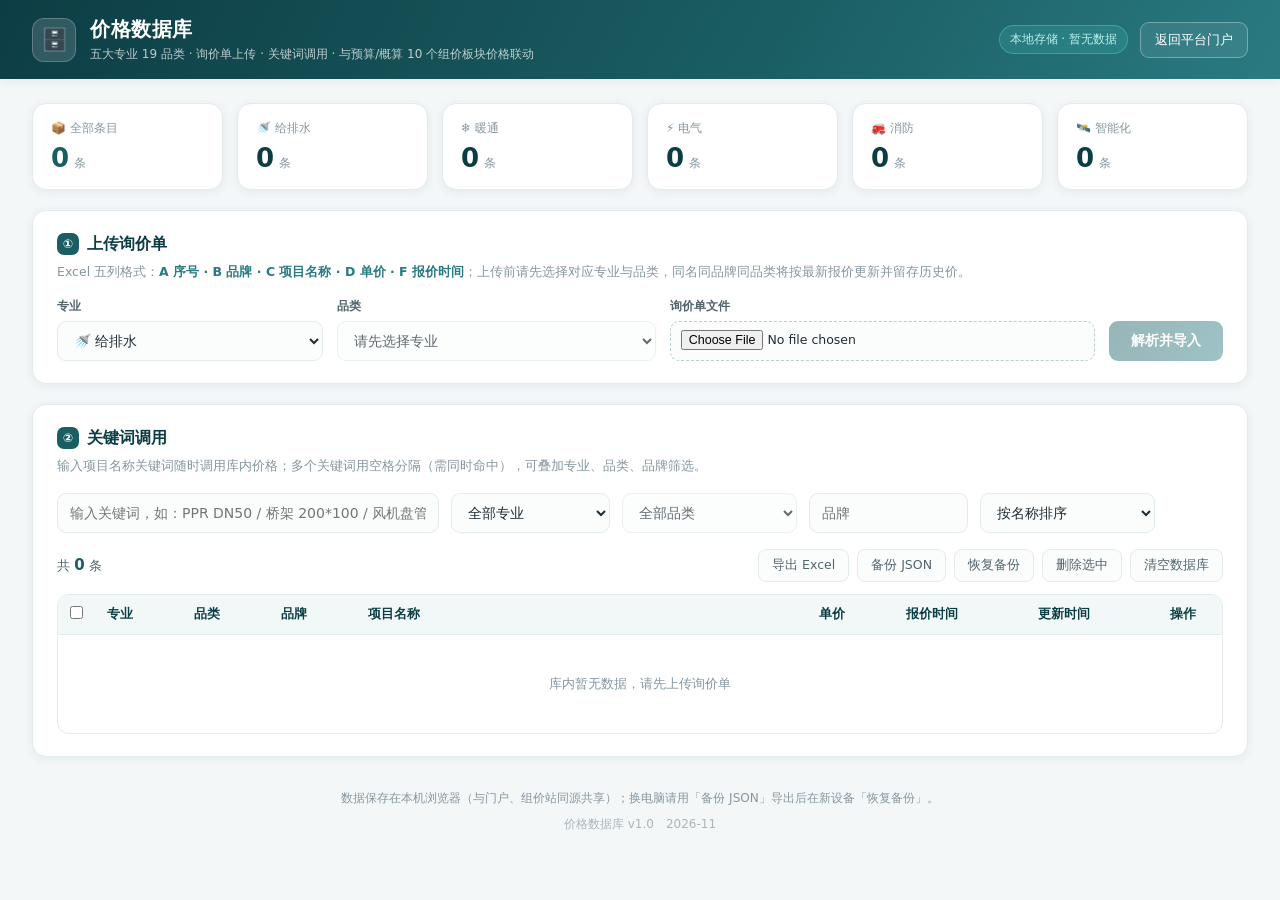
==== price-db/index.html @ 19363037 "新增第四板块「价格数据库」：五专业19品类询价单入库、关键词调用、Excel导出与备份恢复 v2.8" ====
<!DOCTYPE html>
<html lang="zh-CN">
<head>
<meta charset="UTF-8">
<meta name="viewport" content="width=device-width, initial-scale=1.0">
<title>价格数据库 · 造价行业AI赋能平台</title>
<meta name="description" content="造价行业AI赋能平台价格数据库：五大专业19品类询价单上传、关键词调用，与预算/概算十大组价板块价格联动。">
<link rel="stylesheet" href="css/style.css">
</head>
<body>

<header class="topbar">
    <div class="brand">
        <div class="logo">🗄️</div>
        <div class="brand-text">
            <h1>价格数据库</h1>
            <p>五大专业 19 品类 · 询价单上传 · 关键词调用 · 与预算/概算 10 个组价板块价格联动</p>
        </div>
    </div>
    <div class="top-actions">
        <span class="store-tip" id="storeTip">本地存储</span>
        <a class="btn-ghost" href="https://liguanya.github.io/jidian-list-system/" target="_blank" rel="noopener">返回平台门户</a>
    </div>
</header>

<main class="wrap">

    <!-- 概览 -->
    <section class="stats" id="stats"></section>

    <!-- 上传 -->
    <section class="card">
        <div class="card-head">
            <h2><span class="idx">①</span>上传询价单</h2>
            <p>Excel 五列格式：<b>A 序号 · B 品牌 · C 项目名称 · D 单价 · F 报价时间</b>；上传前请先选择对应专业与品类，同名同品牌同品类将按最新报价更新并留存历史价。</p>
        </div>
        <div class="upload-grid">
            <label class="field">
                <span>专业</span>
                <select id="upProf"></select>
            </label>
            <label class="field">
                <span>品类</span>
                <select id="upCat"></select>
            </label>
            <label class="field file-field">
                <span>询价单文件</span>
                <input type="file" id="upFile" accept=".xlsx,.xls,.csv">
            </label>
            <button class="btn-primary" id="upBtn" disabled>解析并导入</button>
        </div>
        <div class="msg" id="upMsg"></div>
        <div class="preview" id="upPreview"></div>
    </section>

    <!-- 查询 -->
    <section class="card">
        <div class="card-head">
            <h2><span class="idx">②</span>关键词调用</h2>
            <p>输入项目名称关键词随时调用库内价格；多个关键词用空格分隔（需同时命中），可叠加专业、品类、品牌筛选。</p>
        </div>
        <div class="search-row">
            <input type="text" id="q" placeholder="输入关键词，如：PPR DN50 / 桥架 200*100 / 风机盘管 / 配电箱">
            <select id="fProf"></select>
            <select id="fCat"></select>
            <input type="text" id="fBrand" placeholder="品牌">
            <select id="sort">
                <option value="name">按名称排序</option>
                <option value="price">按单价升序</option>
                <option value="date">按报价时间</option>
            </select>
            <button class="btn-ghost" id="resetBtn">重置</button>
        </div>

        <div class="toolbar">
            <span class="count" id="count">共 0 条</span>
            <div class="tools">
                <button class="btn-line" id="exportXlsx">导出 Excel</button>
                <button class="btn-line" id="exportJson">备份 JSON</button>
                <button class="btn-line" id="importJson">恢复备份</button>
                <button class="btn-line danger" id="delSel">删除选中</button>
                <button class="btn-line danger" id="clearAll">清空数据库</button>
            </div>
        </div>

        <div class="table-wrap">
            <table id="list">
                <thead>
                    <tr>
                        <th class="col-ck"><input type="checkbox" id="ckAll"></th>
                        <th>专业</th>
                        <th>品类</th>
                        <th>品牌</th>
                        <th class="col-name">项目名称</th>
                        <th class="num">单价</th>
                        <th>报价时间</th>
                        <th>更新时间</th>
                        <th class="col-op">操作</th>
                    </tr>
                </thead>
                <tbody id="tbody"></tbody>
            </table>
            <div class="empty" id="empty">库内暂无数据，请先上传询价单</div>
        </div>
    </section>

    <footer class="foot">
        <p>数据保存在本机浏览器（与门户、组价站同源共享）；换电脑请用「备份 JSON」导出后在新设备「恢复备份」。</p>
        <p class="foot-ver">价格数据库 v1.0　2026-11</p>
    </footer>
</main>

<input type="file" id="jsonFile" accept=".json" hidden>

<script src="js/xlsx.full.min.js"></script>
<script src="js/db.js"></script>
<script src="js/app.js"></script>
</body>
</html>
---- price-db/css/style.css ----
/* ===================== 基础 ===================== */
:root {
    --primary: #1a5e63;
    --primary-dark: #0d3d44;
    --primary-light: #2a7a82;
    --accent: #4ecdc4;
    --ink: #1f2d33;
    --ink-2: #52646c;
    --ink-3: #8697a0;
    --line: #e3ebee;
    --bg: #f4f7f8;
    --white: #fff;
    --ok: #2e9e6b;
    --warn: #d98829;
    --danger: #c0392b;
    --shadow-sm: 0 2px 10px rgba(13, 61, 68, .07);
    --shadow: 0 8px 26px rgba(13, 61, 68, .10);
    --radius: 14px;
    --tr: all .22s cubic-bezier(.4, 0, .2, 1);
}
* { margin: 0; padding: 0; box-sizing: border-box; }
body {
    font-family: 'PingFang SC', 'Microsoft YaHei', 'Segoe UI', system-ui, sans-serif;
    background: var(--bg); color: var(--ink); min-height: 100vh;
    -webkit-font-smoothing: antialiased; font-size: 14px;
}
button { font-family: inherit; cursor: pointer; border: none; background: none; }
a { color: inherit; text-decoration: none; }
input, select { font-family: inherit; font-size: 14px; color: var(--ink); }

/* ===================== 顶栏 ===================== */
.topbar {
    display: flex; align-items: center; justify-content: space-between; gap: 20px;
    padding: 16px 32px;
    background: linear-gradient(120deg, var(--primary-dark), var(--primary) 60%, var(--primary-light));
    color: #fff; box-shadow: var(--shadow-sm);
    position: sticky; top: 0; z-index: 20;
}
.brand { display: flex; align-items: center; gap: 14px; }
.logo {
    width: 44px; height: 44px; border-radius: 12px;
    display: grid; place-items: center; font-size: 22px;
    background: rgba(255, 255, 255, .14); border: 1px solid rgba(255, 255, 255, .22);
}
.brand-text h1 { font-size: 20px; font-weight: 700; letter-spacing: .5px; }
.brand-text p { font-size: 12px; color: rgba(255, 255, 255, .72); margin-top: 3px; }
.top-actions { display: flex; align-items: center; gap: 12px; }
.store-tip {
    font-size: 12px; padding: 5px 10px; border-radius: 20px;
    background: rgba(78, 205, 196, .18); border: 1px solid rgba(78, 205, 196, .45);
    color: #b8f2ec;
}
.btn-ghost {
    font-size: 13px; padding: 8px 14px; border-radius: 9px;
    border: 1px solid rgba(255, 255, 255, .32); color: #fff;
    background: rgba(255, 255, 255, .08); transition: var(--tr);
}
.btn-ghost:hover { background: rgba(255, 255, 255, .18); }

/* ===================== 布局 ===================== */
.wrap { max-width: 1440px; margin: 0 auto; padding: 24px 32px 40px; }
.card {
    background: var(--white); border-radius: var(--radius); box-shadow: var(--shadow-sm);
    padding: 22px 24px; margin-bottom: 20px; border: 1px solid var(--line);
}
.card-head { margin-bottom: 16px; }
.card-head h2 { font-size: 16px; font-weight: 700; color: var(--primary-dark); display: flex; align-items: center; gap: 8px; }
.card-head .idx {
    display: inline-grid; place-items: center; width: 22px; height: 22px;
    border-radius: 7px; background: var(--primary); color: #fff; font-size: 12px; font-weight: 600;
}
.card-head p { font-size: 12.5px; color: var(--ink-3); line-height: 1.7; margin-top: 6px; }
.card-head b { color: var(--primary-light); }

/* ===================== 统计 ===================== */
.stats { display: grid; grid-template-columns: repeat(6, 1fr); gap: 14px; margin-bottom: 20px; }
.stat {
    background: var(--white); border: 1px solid var(--line); border-radius: var(--radius);
    padding: 16px 18px; box-shadow: var(--shadow-sm); transition: var(--tr); cursor: pointer;
}
.stat:hover { transform: translateY(-2px); box-shadow: var(--shadow); }
.stat.active { border-color: var(--accent); box-shadow: 0 0 0 2px rgba(78, 205, 196, .28); }
.stat .k { font-size: 12px; color: var(--ink-3); display: flex; align-items: center; gap: 6px; }
.stat .v { font-size: 26px; font-weight: 700; color: var(--primary-dark); margin-top: 6px; letter-spacing: .5px; }
.stat .v small { font-size: 12px; font-weight: 400; color: var(--ink-3); margin-left: 4px; }
.stat.total .v { color: var(--primary); }

/* ===================== 上传 ===================== */
.upload-grid {
    display: grid; grid-template-columns: 1fr 1.2fr 1.6fr auto; gap: 14px; align-items: end;
}
.field { display: flex; flex-direction: column; gap: 6px; }
.field > span { font-size: 12px; color: var(--ink-2); font-weight: 600; }
.field select, .field input[type=text] {
    height: 40px; border: 1px solid var(--line); border-radius: 9px; padding: 0 12px;
    background: #fbfdfd; transition: var(--tr); width: 100%;
}
.field select:focus, .field input:focus, .search-row input:focus, .search-row select:focus {
    outline: none; border-color: var(--accent); box-shadow: 0 0 0 3px rgba(78, 205, 196, .18);
}
.file-field input[type=file] {
    height: 40px; border: 1px dashed #b9cdd2; border-radius: 9px; padding: 8px 10px;
    background: #fbfdfd; font-size: 12.5px; width: 100%;
}
.btn-primary {
    height: 40px; padding: 0 22px; border-radius: 9px; font-size: 14px; font-weight: 600;
    color: #fff; background: linear-gradient(120deg, var(--primary), var(--primary-light));
    box-shadow: 0 6px 16px rgba(26, 94, 99, .22); transition: var(--tr); white-space: nowrap;
}
.btn-primary:hover:not(:disabled) { transform: translateY(-1px); box-shadow: 0 10px 22px rgba(26, 94, 99, .3); }
.btn-primary:disabled { opacity: .45; cursor: not-allowed; box-shadow: none; }

.msg { margin-top: 12px; font-size: 13px; line-height: 1.7; display: none; padding: 10px 14px; border-radius: 9px; }
.msg.show { display: block; }
.msg.ok { background: #eef9f3; color: #1f7a52; border: 1px solid #cfeadd; }
.msg.warn { background: #fdf6e9; color: #96601a; border: 1px solid #f3e3c4; }
.msg.err { background: #fdeeec; color: #a03225; border: 1px solid #f5d3ce; }

.preview { margin-top: 14px; display: none; }
.preview.show { display: block; }
.preview table { width: 100%; border-collapse: collapse; font-size: 12.5px; }
.preview th, .preview td { border: 1px solid var(--line); padding: 7px 10px; text-align: left; }
.preview th { background: #f2f8f8; color: var(--primary-dark); font-weight: 600; }
.preview .more { font-size: 12px; color: var(--ink-3); margin-top: 8px; }

/* ===================== 查询 ===================== */
.search-row { display: grid; grid-template-columns: 2.4fr 1fr 1.1fr 1fr 1.1fr auto; gap: 12px; }
.search-row input, .search-row select {
    height: 40px; border: 1px solid var(--line); border-radius: 9px; padding: 0 12px; background: #fbfdfd; width: 100%;
}
.toolbar {
    display: flex; align-items: center; justify-content: space-between; gap: 12px;
    margin: 16px 0 12px; flex-wrap: wrap;
}
.count { font-size: 13px; color: var(--ink-2); }
.count b { color: var(--primary); font-size: 15px; }
.tools { display: flex; gap: 8px; flex-wrap: wrap; }
.btn-line {
    font-size: 12.5px; padding: 7px 13px; border-radius: 8px;
    border: 1px solid var(--line); background: #fbfdfd; color: var(--ink-2); transition: var(--tr);
}
.btn-line:hover { border-color: var(--accent); color: var(--primary); background: #f2fbfa; }
.btn-line.danger:hover { border-color: #e8b4ad; color: var(--danger); background: #fdf3f1; }

/* ===================== 表格 ===================== */
.table-wrap { border: 1px solid var(--line); border-radius: 12px; overflow: auto; max-height: 620px; }
table#list { width: 100%; border-collapse: collapse; font-size: 13px; }
table#list thead th {
    position: sticky; top: 0; z-index: 2;
    background: #f2f8f8; color: var(--primary-dark); font-weight: 600; font-size: 12.5px;
    padding: 11px 12px; text-align: left; border-bottom: 1px solid var(--line); white-space: nowrap;
}
table#list tbody td { padding: 10px 12px; border-bottom: 1px solid #f1f5f6; vertical-align: middle; }
table#list tbody tr:hover { background: #f8fcfc; }
table#list tbody tr:last-child td { border-bottom: none; }
.col-ck { width: 36px; }
.col-name { min-width: 260px; }
.num { text-align: right; }
table#list td.num { text-align: right; font-variant-numeric: tabular-nums; font-weight: 600; color: var(--primary-dark); }
.col-op { width: 64px; }
.tag {
    display: inline-block; font-size: 11px; padding: 3px 8px; border-radius: 20px;
    background: #eef6f7; color: var(--primary-light); white-space: nowrap;
}
.tag.cat { background: #f3f0fa; color: #6b52a3; }
.brand-cell { color: var(--ink-2); }
.time-cell { color: var(--ink-3); font-size: 12px; white-space: nowrap; }
.op-del { font-size: 12px; color: var(--danger); padding: 4px 8px; border-radius: 6px; }
.op-del:hover { background: #fdf0ee; }
.empty { padding: 40px; text-align: center; color: var(--ink-3); font-size: 13px; display: none; }
.empty.show { display: block; }

/* ===================== 页脚 ===================== */
.foot { text-align: center; color: var(--ink-3); font-size: 12px; line-height: 1.9; padding: 10px 0 0; }
.foot-ver { margin-top: 4px; color: #a9b7bd; }

@media (max-width: 1180px) {
    .stats { grid-template-columns: repeat(3, 1fr); }
    .upload-grid { grid-template-columns: 1fr 1fr; }
    .search-row { grid-template-columns: 1fr 1fr 1fr; }
}
@media (max-width: 720px) {
    .wrap { padding: 16px; }
    .topbar { padding: 12px 16px; flex-wrap: wrap; }
    .stats { grid-template-columns: repeat(2, 1fr); }
    .upload-grid, .search-row { grid-template-columns: 1fr; }
}
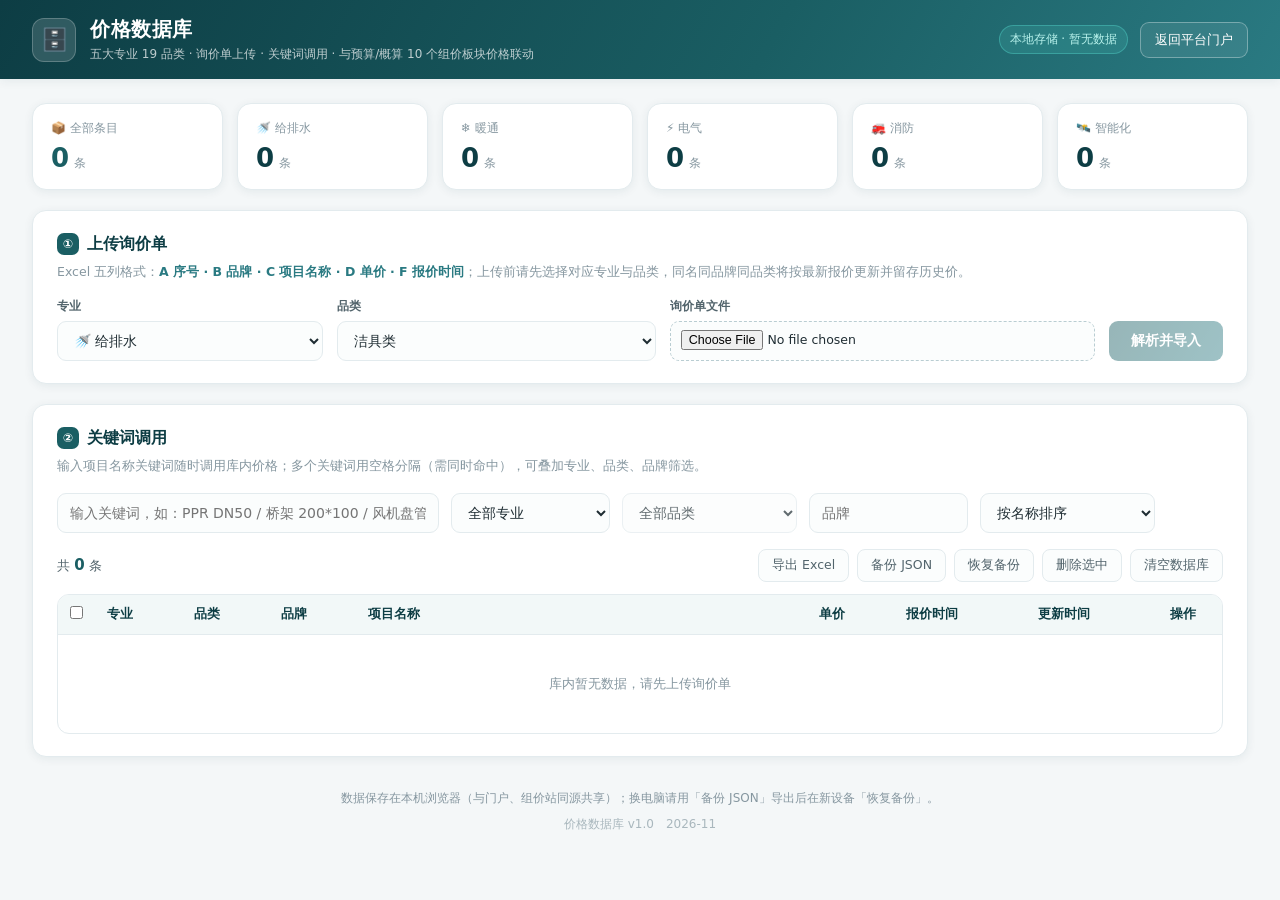
==== commit 02ab1f11: "价格数据库：脚本加载顺序调整（db/app 先于 xlsx），避免内嵌时首屏等待" ====
--- a/price-db/index.html
+++ b/price-db/index.html
@@ -112,8 +112,8 @@
 
 <input type="file" id="jsonFile" accept=".json" hidden>
 
+<script src="js/db.js?v=20261113d"></script>
+<script src="js/app.js?v=20261113d"></script>
 <script src="js/xlsx.full.min.js"></script>
-<script src="js/db.js"></script>
-<script src="js/app.js"></script>
 </body>
 </html>
